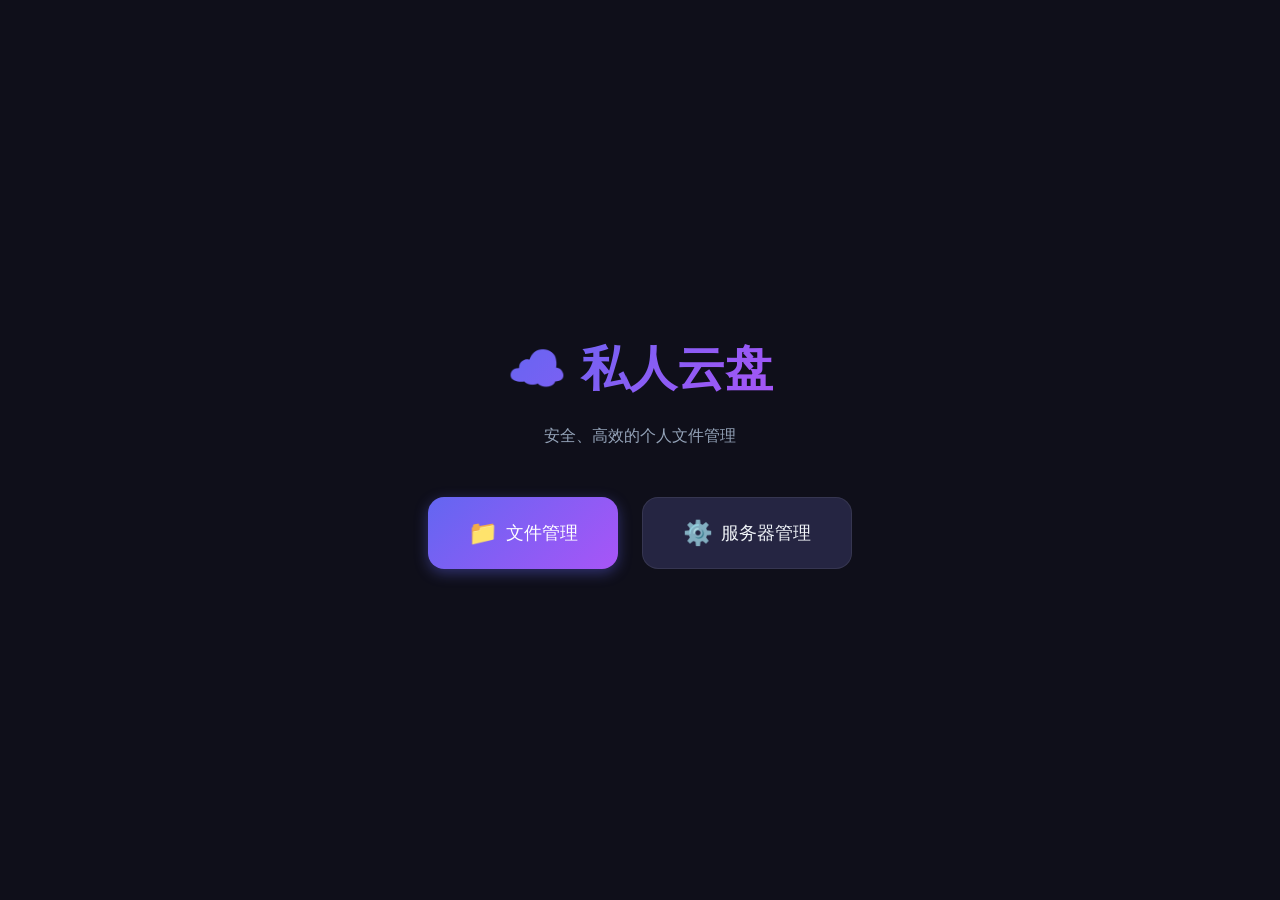
==== 静态/index.html @ b86e4edc "默认提交" ====
<!DOCTYPE html>
<html lang="zh-CN">
<head>
    <meta charset="UTF-8">
    <meta name="viewport" content="width=device-width, initial-scale=1.0">
    <title>私人云盘</title>
    <style>
        :root {
            --bg-primary: #0f0f1a;
            --bg-secondary: #1a1a2e;
            --bg-tertiary: #252542;
            --accent-primary: #6366f1;
            --accent-secondary: #818cf8;
            --accent-gradient: linear-gradient(135deg, #6366f1 0%, #a855f7 100%);
            --text-primary: #f1f5f9;
            --text-secondary: #94a3b8;
            --text-muted: #64748b;
            --border-color: rgba(255, 255, 255, 0.08);
            --shadow-lg: 0 25px 50px -12px rgba(0, 0, 0, 0.5);
            --radius-sm: 8px;
            --radius-md: 12px;
            --radius-lg: 16px;
        }

        * {
            margin: 0;
            padding: 0;
            box-sizing: border-box;
        }

        body {
            font-family: 'Inter', sans-serif;
            background: var(--bg-primary);
            color: var(--text-primary);
            min-height: 100vh;
            line-height: 1.6;
        }

        .btn {
            display: inline-flex;
            align-items: center;
            gap: 8px;
            padding: 10px 20px;
            border: none;
            border-radius: var(--radius-md);
            font-size: 14px;
            font-weight: 500;
            cursor: pointer;
            transition: all 0.2s ease;
            text-decoration: none;
        }

        .btn-primary {
            background: var(--accent-gradient);
            color: white;
            box-shadow: 0 4px 14px rgba(99, 102, 241, 0.4);
        }

        .btn-primary:hover {
            transform: translateY(-2px);
            box-shadow: 0 6px 20px rgba(99, 102, 241, 0.5);
        }

        .btn-secondary {
            background: var(--bg-tertiary);
            color: var(--text-primary);
            border: 1px solid var(--border-color);
        }

        .btn-secondary:hover {
            background: rgba(255, 255, 255, 0.1);
        }

        .icon {
            font-size: 16px;
        }

        .landing {
            display: flex;
            flex-direction: column;
            align-items: center;
            justify-content: center;
            min-height: 100vh;
            padding: 24px;
            text-align: center;
        }

        .logo {
            font-size: 48px;
            font-weight: 700;
            background: var(--accent-gradient);
            -webkit-background-clip: text;
            -webkit-text-fill-color: transparent;
            background-clip: text;
            margin-bottom: 16px;
        }

        .subtitle {
            color: var(--text-secondary);
            font-size: 16px;
            margin-bottom: 48px;
        }

        .landing-actions {
            display: flex;
            gap: 24px;
            flex-wrap: wrap;
            justify-content: center;
        }

        .landing-actions .btn {
            padding: 16px 40px;
            font-size: 18px;
            border-radius: var(--radius-lg);
        }

        .landing-actions .btn .icon {
            font-size: 24px;
        }

        @media (max-width: 768px) {
            .landing-actions {
                flex-direction: column;
                align-items: center;
            }
        }
    </style>
</head>
<body>
    <div class="landing">
        <div class="logo">☁️ 私人云盘</div>
        <p class="subtitle">安全、高效的个人文件管理</p>
        <div class="landing-actions">
            <a href="file_manager" class="btn btn-primary">
                <span class="icon">📁</span> 文件管理
            </a>
            <a href="manage" class="btn btn-secondary">
                <span class="icon">⚙️</span> 服务器管理
            </a>
        </div>
    </div>
</body>
</html>
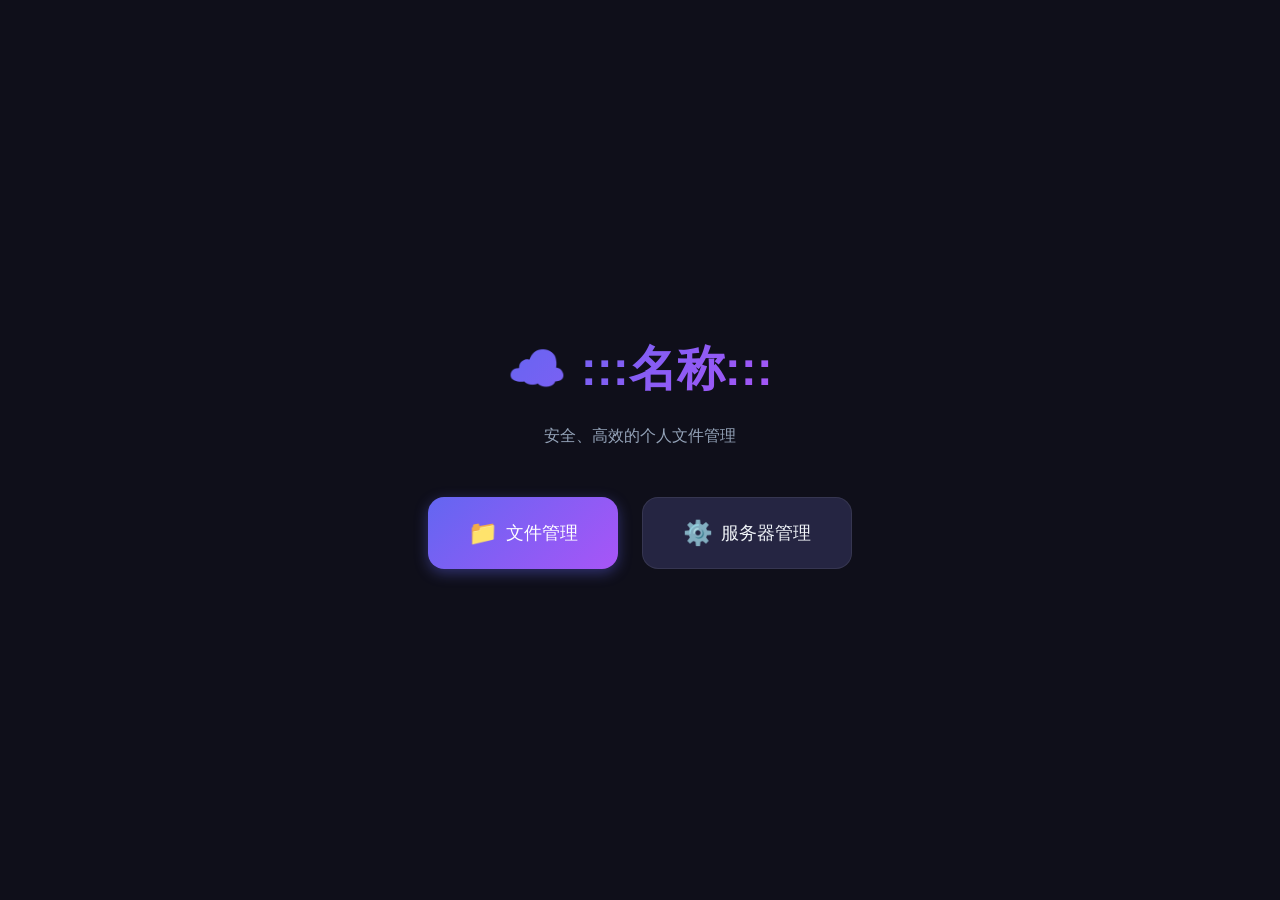
==== commit 0eee6908: "默认提交" ====
--- a/静态/index.html
+++ b/静态/index.html
@@ -3,7 +3,7 @@
 <head>
     <meta charset="UTF-8">
     <meta name="viewport" content="width=device-width, initial-scale=1.0">
-    <title>私人云盘</title>
+    <title>:::名称:::</title>
     <style>
         :root {
             --bg-primary: #0f0f1a;
@@ -128,7 +128,7 @@
 </head>
 <body>
     <div class="landing">
-        <div class="logo">☁️ 私人云盘</div>
+        <div class="logo">☁️ :::名称:::</div>
         <p class="subtitle">安全、高效的个人文件管理</p>
         <div class="landing-actions">
             <a href="file_manager" class="btn btn-primary">
